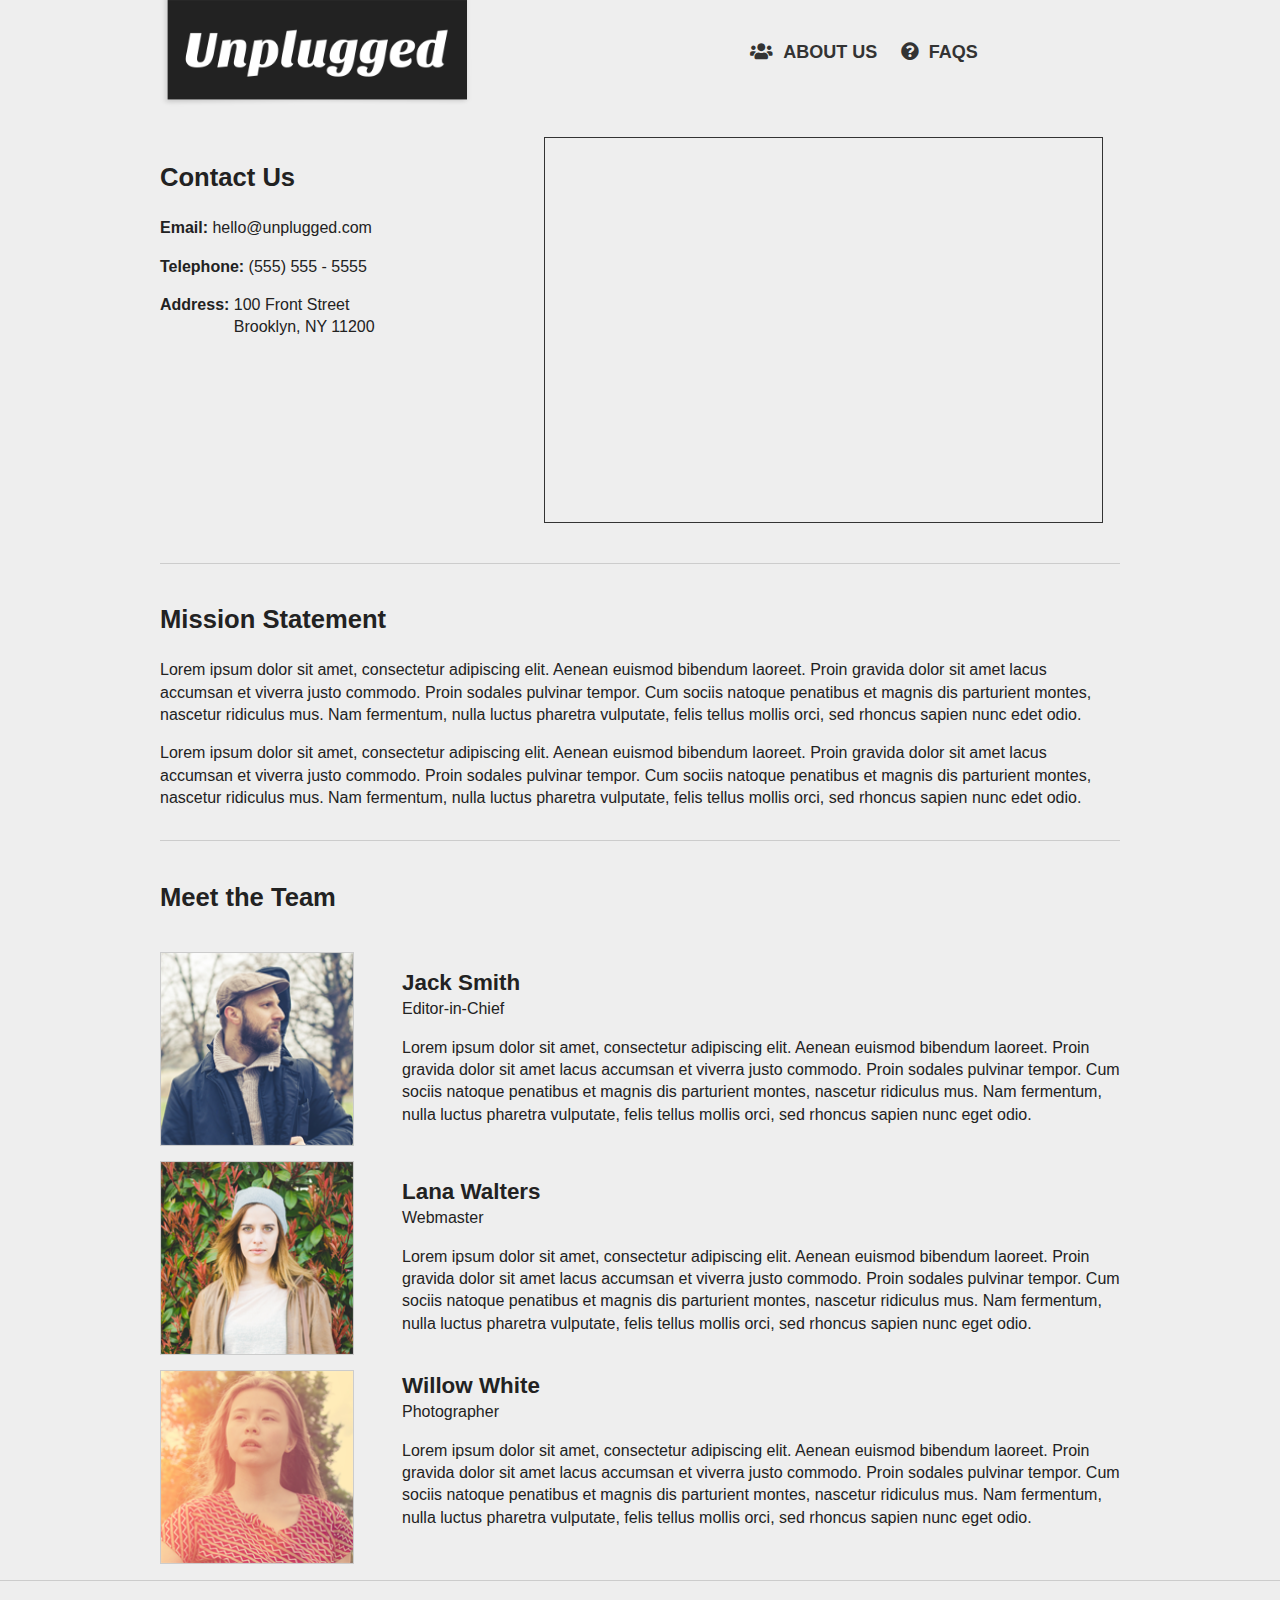
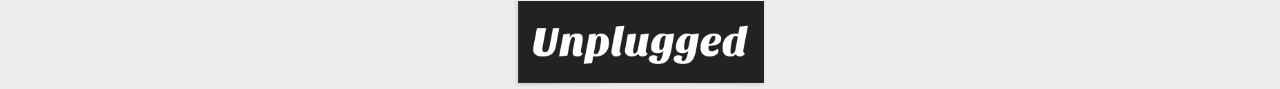
==== about/index.html @ 2a395b6d "first commit" ====
<!doctype html>
<html class="no-js" lang="">

<head>
  <meta charset="utf-8">
  <meta http-equiv="x-ua-compatible" content="ie=edge">
  <title></title>
  <meta name="description" content="">
  <meta name="viewport" content="width=device-width, initial-scale=1, shrink-to-fit=no">

  <link rel="manifest" href="../site.webmanifest">
  <link rel="apple-touch-icon" href="../icon.png">
  <!-- Place favicon.ico in the root directory -->
  <link rel="stylesheet" href="../css/all.css">

  <link rel="stylesheet" href="../css/normalize.css">
  <link rel="stylesheet" href="../css/main.css">
</head>

<body>
  <!--[if lte IE 9]>
    <p class="browserupgrade">You are using an <strong>outdated</strong> browser. Please <a href="https://browsehappy.com/">upgrade your browser</a> to improve your experience and security.</p>
  <![endif]-->

  <!-- Add your site or application content here -->
  <header class="main-header">

     <div class="header-wrapper">

       <figure class="logo">
         <a href="#"><img src="../img/logo.png" alt="unplugged logo"></a>
       </figure>

       <nav>
         <ul>
           <li><a href="about/index.html"><i class="fas fa-users"></i>About Us</a></li>
           <li><a href="faqs/index.html"><i class="fas fa-question-circle"></i>FAQs</a></li>
         </ul>
       </nav>

     </div>

   </header>
   <main>

     <div class="contact-info">
   <h1>Contact Us</h1>
      <ul>
         <li class="strong">Email:</li>
         <li>hello@unplugged.com</li>
      </ul>
      <ul>
         <li class="strong">Telephone:</li>
         <li>(555) 555 - 5555</li>
       </ul>
       <ul>
         <li class="strong">Address:</li>
         <li>100 Front Street <br> Brooklyn, NY 11200</li>
       </ul>
   </div>
   <div class="map-container">
     <iframe src="https://www.google.com/maps/embed?pb=!1m18!1m12!1m3!1d3024.712019916298!2d-73.99104808494252!3d40.702339646143905!2m3!1f0!2f0!3f0!3m2!1i1024!2i768!4f13.1!3m3!1m2!1s0x89c25a33e27d5035%3A0x155d5b662b4ec4b8!2s100+Front+St%2C+Brooklyn%2C+NY+11201!5e0!3m2!1sen!2sus!4v1539710218916" width="600" height="450" frameborder="0" style="border:0" allowfullscreen></iframe>
</div>
   <div class="mission">
   <h1>Mission Statement</h1>
   <p>Lorem ipsum dolor sit amet, consectetur adipiscing elit. Aenean euismod bibendum laoreet. Proin gravida dolor sit amet lacus accumsan et viverra justo commodo. Proin sodales pulvinar tempor. Cum sociis natoque penatibus et magnis dis parturient montes, nascetur ridiculus mus. Nam fermentum, nulla luctus pharetra vulputate, felis tellus mollis orci, sed rhoncus sapien nunc edet odio.</p>
   <p>Lorem ipsum dolor sit amet, consectetur adipiscing elit. Aenean euismod bibendum laoreet. Proin gravida dolor sit amet lacus accumsan et viverra justo commodo. Proin sodales pulvinar tempor. Cum sociis natoque penatibus et magnis dis parturient montes, nascetur ridiculus mus. Nam fermentum, nulla luctus pharetra vulputate, felis tellus mollis orci, sed rhoncus sapien nunc edet odio.</p>
</div>
<div class="team">
   <h1>Meet the Team</h1>
   <div class="team-member">
       <div class="team-img" id="team-img-jack"></div>
     </div>
       <h2 class="team-name">Jack Smith</h2>
       <p class="team-title">Editor-in-Chief</p>
       <p class="team-description">Lorem ipsum dolor sit amet, consectetur adipiscing elit. Aenean euismod bibendum laoreet. Proin gravida dolor sit amet lacus accumsan et viverra justo commodo. Proin sodales pulvinar tempor. Cum sociis natoque penatibus et magnis dis parturient montes, nascetur ridiculus mus. Nam fermentum, nulla luctus pharetra vulputate, felis tellus mollis orci, sed rhoncus sapien nunc eget odio.</p>
   </div>
   <div class="team-member">
       <div class="team-img" id="team-img-lana"></div>
     </div>
       <h2 class="team-name">Lana Walters</h2>
       <p class="team-title">Webmaster</p>
       <p class="team-description">Lorem ipsum dolor sit amet, consectetur adipiscing elit. Aenean euismod bibendum laoreet. Proin gravida dolor sit amet lacus accumsan et viverra justo commodo. Proin sodales pulvinar tempor. Cum sociis natoque penatibus et magnis dis parturient montes, nascetur ridiculus mus. Nam fermentum, nulla luctus pharetra vulputate, felis tellus mollis orci, sed rhoncus sapien nunc eget odio.</p>
   </div>
   <div class="team-member">
       <div class="team-img" id="team-img-willow"></div>
       <h2 class="team-name">Willow White</h2>
       <p class="team-title">Photographer</p>
       <p class="team-description">Lorem ipsum dolor sit amet, consectetur adipiscing elit. Aenean euismod bibendum laoreet. Proin gravida dolor sit amet lacus accumsan et viverra justo commodo. Proin sodales pulvinar tempor. Cum sociis natoque penatibus et magnis dis parturient montes, nascetur ridiculus mus. Nam fermentum, nulla luctus pharetra vulputate, felis tellus mollis orci, sed rhoncus sapien nunc eget odio.</p>
   </div> <!-- team member -->
</div>
   </main>
   <footer>
     <figure class="footer-logo">
       <img src="../img/logo.png" alt="footer logo unplugged">
     </figure>
   </footer>
  <script src="../js/vendor/modernizr-3.6.0.min.js"></script>
  <script src="https://code.jquery.com/jquery-3.3.1.min.js" integrity="sha256-FgpCb/KJQlLNfOu91ta32o/NMZxltwRo8QtmkMRdAu8=" crossorigin="anonymous"></script>
  <script>window.jQuery || document.write('<script src="../js/vendor/jquery-3.3.1.min.js"><\/script>')</script>
  <script src="../js/plugins.js"></script>
  <script src="../js/main.js"></script>

  <!-- Google Analytics: change UA-XXXXX-Y to be your site's ID. -->
  <script>
    window.ga = function () { ga.q.push(arguments) }; ga.q = []; ga.l = +new Date;
    ga('create', 'UA-XXXXX-Y', 'auto'); ga('send', 'pageview')
  </script>
  <script src="https://www.google-analytics.com/analytics.js" async defer></script>
</body>

</html>
---- css/main.css ----
/*! HTML5 Boilerplate v6.1.0 | MIT License | https://html5boilerplate.com/ */

/*
 * What follows is the result of much research on cross-browser styling.
 * Credit left inline and big thanks to Nicolas Gallagher, Jonathan Neal,
 * Kroc Camen, and the H5BP dev community and team.
 */

/* ==========================================================================
   Base styles: opinionated defaults
   ========================================================================== */

html {
    color: #222;
    font-size: 1em;
    line-height: 1.4;
}

/*
 * Remove text-shadow in selection highlight:
 * https://twitter.com/miketaylr/status/12228805301
 *
 * Vendor-prefixed and regular ::selection selectors cannot be combined:
 * https://stackoverflow.com/a/16982510/7133471
 *
 * Customize the background color to match your design.
 */

::-moz-selection {
    background: #b3d4fc;
    text-shadow: none;
}

::selection {
    background: #b3d4fc;
    text-shadow: none;
}

/*
 * A better looking default horizontal rule
 */

hr {
    display: block;
    height: 1px;
    border: 0;
    border-top: 1px solid #ccc;
    margin: 1em 0;
    padding: 0;
}

/*
 * Remove the gap between audio, canvas, iframes,
 * images, videos and the bottom of their containers:
 * https://github.com/h5bp/html5-boilerplate/issues/440
 */

audio,
canvas,
iframe,
img,
svg,
video {
    vertical-align: middle;
}

/*
 * Remove default fieldset styles.
 */

fieldset {
    border: 0;
    margin: 0;
    padding: 0;
}

/*
 * Allow only vertical resizing of textareas.
 */

textarea {
    resize: vertical;
}

/* ==========================================================================
   Browser Upgrade Prompt
   ========================================================================== */

.browserupgrade {
    margin: 0.2em 0;
    background: #ccc;
    color: #000;
    padding: 0.2em 0;
}

/* ==========================================================================
   Author's custom styles
   ========================================================================== */

body, html {
 font-family: 'Source Sans Pro', sans-serif;
 font-size: 16px;
 color: #222;
 background-color: #eee;
}

a {
 font-weight: 700;
 color: #23a4cc;
 text-decoration: none;
}

p {
 font-size: 1em;
 line-height: 1.4;
}

img {
 width: 100%;
 height: auto;
}

h1, h2, h3, h4 {
 font-weight: 700;
}

h1 {
 font-size:1.4em;
 line-height: 1.6;
}

h2 {
 font-size: 1em;
}

figure {
 margin: 0;
}

.btn {
 background-color: #b21e49;
 border: none;
 color: #fff;
 font-weight: 700;
 text-transform: uppercase;
 line-height: 2.5;
 text-align: center;
 box-shadow: 2px 2px 0px #DADADA;
 height: 2.5em;
 width: 100%;
 display: block;
}

input.btn {
 background-color: #ff1256;
}

.last-item {
   border-bottom: none !important;
}

/* Header =========================== */
.main-header {
 width: 100%;
 margin: 0 auto;
 background-color: #eee;
}

.logo {
 width: 100%;
 margin: 0 auto;
}

.logo img {
   width: 100%;
}

nav {
 width: 100%;
}

nav i {
	padding-right: 10px;
}

nav ul {
  list-style: none;
  padding: 0;
}

nav ul li {
  border-bottom: 1px solid #ccc;
  text-align: center;
  padding: 15px 0;
}

nav ul li a {
  font-size: 1.125em;
  text-transform: uppercase;
  color: #333;
}

/* Main Content =========================== */
main {
 width: 96%;
 padding: 0 2%;
 margin: auto;
 max-width: 960px;
 clear: both;
}

/* Featured News Item =========================== */

.top-story {
 width: 100%;
 border-bottom: 1px solid #ccc;
}

.top-img {
  width: 100%;
  margin: 0;
}

.top-img img {
    width: 100%;
}

/* Side Bar =========================== */

.sidebar {
 width: 100%;
}

.sidebar-newsletter {
  border-bottom: 1px solid #ccc;
  padding: 0 10px 20px 10px;
}

.sidebar-newsletter input {
  width: 100%;
  box-sizing: border-box;
}

.sidebar-newsletter input[type="text"] {
  margin-bottom: 10px;
  padding: 5px 0;
}

.sidebar-about-us,
.sidebar-faqs {
  display: none;
}

.btn i {
  padding-right: 10px;
}
/* Feed Section =========================== */

.feed {
   width: 100%;
}

.feed p {
 display: none;
}

.feed-item {
  clear: both;
  border-bottom: 1px solid #ccc;
  padding-bottom: 60px;
}

.feed-type {
  text-transform: uppercase;
  font-size: 0.8em;
}

.feed-item h2 {
  margin: 0;
}

.feed-item h2 a {
   color: #222;
}

.feed-img {
 width: 45%;
 float: left;
 margin: 0;
 padding-right: 3%;
}

#last-item {
  border-bottom: none;
}
/* ABOUT PAGE ================================ */

.contact-info{
   width: 100%;
   padding-top: 30px;
}

.contact-info ul {
   list-style: none;
   padding: 0;
}

.contact-info ul li {
   display: inline-block;
   vertical-align: top;
}

.map-container {
   position: relative;
   padding-bottom: 75%;
   height: 0;
   overflow: hidden;
}

.map-container iframe {
   position: absolute;
   top: 0;
   left: 0;
   width: 100%;
   height: 100%;
}

.strong {
   font-weight: 700;
}

.mission {
   width: 100%;
}

.team-member {
   padding: 15px 0;
   clear: both;
}

.team-img {
   width: 40%;
   padding-bottom: 40%;
   float: left;
   margin-right: 20px;
   border: 1px solid #ccc;
}

.team-name {
   margin-bottom: 0;
}

.team-title {
   margin-top: 0;
}

.team-description {
   display: none;
}

#team-img-jack {
   background: url('../img/team-jack.png') center no-repeat;
   background-size: cover;
}

#team-img-lana {
   background: url('../img/team-lana.png') center no-repeat;
   background-size: cover;
}

#team-img-willow {
   background: url('../img/team-willow.png') center no-repeat;
   background-size: cover;
}

/* FAQ PAGE ================================ */
.faqs-item {
   border-bottom: 1px solid #cccccc;
}

.faqs-item h3 {
   font-weight: 400;
}

/* Footer =========================== */
footer {
 width: 100%;
 margin: auto;
 border-top: 1px solid #ccc;
 padding-top: 20px;
 margin-top: 20px;
 clear: both;
}

.footer-logo {
 width: 47.5%;
 margin: auto;
}

/* ==========================================================================
   Helper classes
   ========================================================================== */

/*
 * Hide visually and from screen readers
 */

.hidden {
    display: none !important;
}

/*
 * Hide only visually, but have it available for screen readers:
 * https://snook.ca/archives/html_and_css/hiding-content-for-accessibility
 *
 * 1. For long content, line feeds are not interpreted as spaces and small width
 *    causes content to wrap 1 word per line:
 *    https://medium.com/@jessebeach/beware-smushed-off-screen-accessible-text-5952a4c2cbfe
 */

.visuallyhidden {
    border: 0;
    clip: rect(0 0 0 0);
    height: 1px;
    margin: -1px;
    overflow: hidden;
    padding: 0;
    position: absolute;
    width: 1px;
    white-space: nowrap; /* 1 */
}

/*
 * Extends the .visuallyhidden class to allow the element
 * to be focusable when navigated to via the keyboard:
 * https://www.drupal.org/node/897638
 */

.visuallyhidden.focusable:active,
.visuallyhidden.focusable:focus {
    clip: auto;
    height: auto;
    margin: 0;
    overflow: visible;
    position: static;
    width: auto;
    white-space: inherit;
}

/*
 * Hide visually and from screen readers, but maintain layout
 */

.invisible {
    visibility: hidden;
}

/*
 * Clearfix: contain floats
 *
 * For modern browsers
 * 1. The space content is one way to avoid an Opera bug when the
 *    `contenteditable` attribute is included anywhere else in the document.
 *    Otherwise it causes space to appear at the top and bottom of elements
 *    that receive the `clearfix` class.
 * 2. The use of `table` rather than `block` is only necessary if using
 *    `:before` to contain the top-margins of child elements.
 */

.clearfix:before,
.clearfix:after {
    content: " "; /* 1 */
    display: table; /* 2 */
}

.clearfix:after {
    clear: both;
}

/* ==========================================================================
   EXAMPLE Media Queries for Responsive Design.
   These examples override the primary ('mobile first') styles.
   Modify as content requires.
   ========================================================================== */

@media only screen and (min-width:768px) {
  /* Tablet styles here */

  /* Header =========================== */
  .main-header {
    width: 100%;
    margin: 0 auto;
    background-color: #dddddd;
  }

  .main-header .header-wrapper {
    width: 94%;
    max-width: 960px;
    margin: 0 auto;
  }

  .logo {
    width: 40%;
    float: left;
  }

  .logo img {
    max-width: 312px;
  }

  nav {
    width: 50%;
    float: left;
    padding-left: 80px;
  }

  nav ul {
    margin: 0;
    padding: 40px 0;
    text-align: center;
  }

  nav ul li {
    display: inline;
    padding: 0 2%;
    border: none;
    position: relative;
  }

  /* Featured News Item =========================== */
  .top-story {
    width: 100%;
    padding-top: 40px;
    padding-bottom: 40px;
  }

  .top-img {
    width: 57%;
    float: left;
    padding-right: 3%;
  }

  .top-info {
    width: 40%;
    float: left;
  }

  /* Side Bar =========================== */
  .sidebar {
    clear: both;
    width: 37%;
    float: right;
  }

  .sidebar-about-us, .sidebar-faqs {
    display: block;
    border-bottom: 1px solid #ccc;
    padding: 0 10px 20px 10px;
  }

  /* News Feed Section =========================== */
  .feed {
    width: 60%;
    float: left;
    border-right: 1px solid #ccc;
  }

  .feed h2 {
    font-size: 1.125em;
  }

  .feed-img {
    width: 35%;
  }

  .feed-item {
    padding-right: 20px;
    padding-bottom: 30px;
  }

  .feed-info {
    width: 57%;
  }

  /* ABOUT PAGE ================================ */
  .contact-info {
    width: 40%;
    float: left;
  }

  .map-container {
    position: relative;
    padding-bottom: 40%;
    height: 0;
    overflow: hidden;
    width: 58%;
    float: left;
    border: 1px solid #333;
    margin-bottom: 40px;
    margin-top: 30px;
  }

  .map-container iframe {
    position: absolute;
    top:0;
    left: 0;
    width: 100%;
    height: 100%;
  }

  .mission {
    border-top: 1px solid #ccc;
    border-bottom: 1px solid #ccc;
    padding: 15px 0;
    clear: both;
  }

  .team {
    padding-top: 15px;
  }

  .team-member {
    padding: 15px 0;
  }

  .team-img {
    width: 20%;
    padding-bottom: 20%;
    margin-right: 10%;
  }

  /* Footer =========================== */
  .footer-logo {
    width: 30%;
    margin: auto;
  }

}

@media only screen and (min-width:940px) {
  /* Desktop styles here */

  h1 {
    font-size: 1.6em;
    line-height: 1.8;
  }

  h2 {
    font-size: 1.4em;
  }

  .main-header {
    background-color: #dddddd;
  }

  /* Featured News Item =========================== */
  .top-story {
    width: 65%;
    float: left;
    border: none;
    padding-right: 2%;
  }

  .top-img {
    width: 100%;
    padding-bottom: 1em;
  }

.top-img img {
	max-width: 620px;
}

  .top-info {
    width: 100%;
    float: none;
  }

  /* Side Bar =========================== */
  .sidebar {
    clear: none;
    width: 30%;
    float: right;
    border-left: 1px solid #ccc;
  }

  .sidebar-newsletter,
  .sidebar-about-us,
  .sidebar-faqs {
    padding: 0 20px 20px 20px;
  }

  .sidebar-faqs {
    border: none;
  }

  /* News/Reviews Feed Section =========================== */
  .feed {
    width: 100%;
    float: none;
    clear: both;
    padding-top: 20px;
    border-top: 1px solid #ccc;
    border-right: none;
  }

  .feed p {
    display: block;
    margin-top: 0;
  }

  .feed h2 {
    margin: 0;
  }

  .feed-img {
    width: 20%;
  }

  /* ABOUT PAGE ================================ */

  .team-member {
    padding:15px 0;
  }

  .team-img {
    margin-right: 5%;
  }

  .team-name {
    margin-top: 0;
  }

  .team-description {
    display: block;
  }

  /* Footer =========================== */

  .footer-logo {
    width: 20%;
  }

}

@media print,
       (-webkit-min-device-pixel-ratio: 1.25),
       (min-resolution: 1.25dppx),
       (min-resolution: 120dpi) {
    /* Style adjustments for high resolution devices */
}

/* ==========================================================================
   Print styles.
   Inlined to avoid the additional HTTP request:
   https://www.phpied.com/delay-loading-your-print-css/
   ========================================================================== */

@media print {
    *,
    *:before,
    *:after {
        background: transparent !important;
        color: #000 !important; /* Black prints faster */
        -webkit-box-shadow: none !important;
        box-shadow: none !important;
        text-shadow: none !important;
    }

    a,
    a:visited {
        text-decoration: underline;
    }

    a[href]:after {
        content: " (" attr(href) ")";
    }

    abbr[title]:after {
        content: " (" attr(title) ")";
    }

    /*
     * Don't show links that are fragment identifiers,
     * or use the `javascript:` pseudo protocol
     */

    a[href^="#"]:after,
    a[href^="javascript:"]:after {
        content: "";
    }

    pre {
        white-space: pre-wrap !important;
    }
    pre,
    blockquote {
        border: 1px solid #999;
        page-break-inside: avoid;
    }

    /*
     * Printing Tables:
     * http://css-discuss.incutio.com/wiki/Printing_Tables
     */

    thead {
        display: table-header-group;
    }

    tr,
    img {
        page-break-inside: avoid;
    }

    p,
    h2,
    h3 {
        orphans: 3;
        widows: 3;
    }

    h2,
    h3 {
        page-break-after: avoid;
    }
}
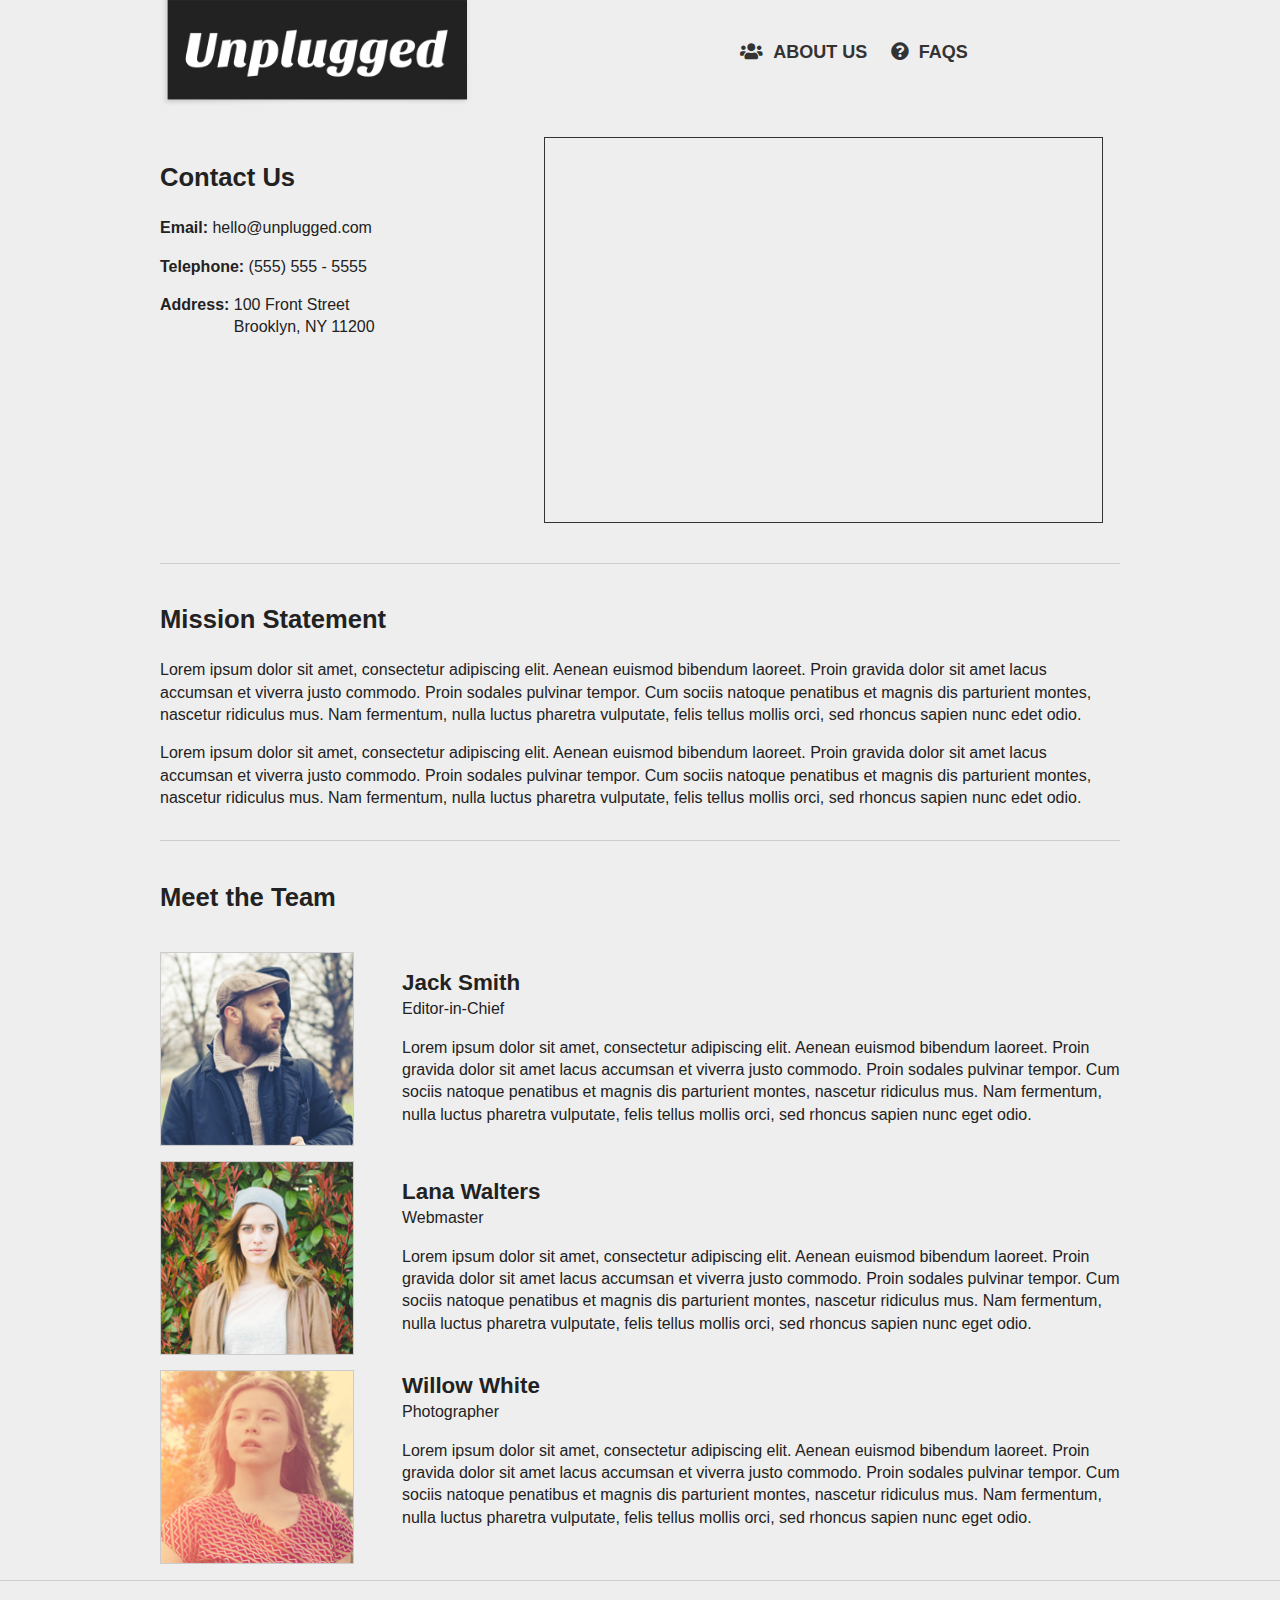
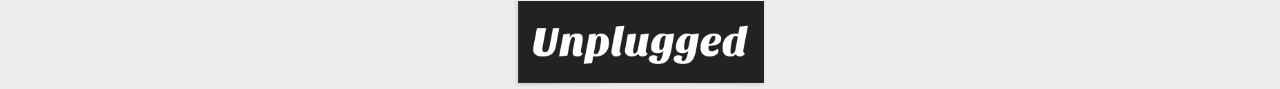
==== commit 1e1f709f: "made fully responsive" ====
--- a/about/index.html
+++ b/about/index.html
@@ -4,13 +4,14 @@
 <head>
   <meta charset="utf-8">
   <meta http-equiv="x-ua-compatible" content="ie=edge">
-  <title></title>
+  <title>Unplugged | About Us</title>
   <meta name="description" content="">
   <meta name="viewport" content="width=device-width, initial-scale=1, shrink-to-fit=no">
 
   <link rel="manifest" href="../site.webmanifest">
   <link rel="apple-touch-icon" href="../icon.png">
   <!-- Place favicon.ico in the root directory -->
+  <link rel="shortcut icon" type="image/png" href="../favicon.ico"/>
   <link rel="stylesheet" href="../css/all.css">
 
   <link rel="stylesheet" href="../css/normalize.css">
@@ -33,8 +34,8 @@
 
        <nav>
          <ul>
-           <li><a href="about/index.html"><i class="fas fa-users"></i>About Us</a></li>
-           <li><a href="faqs/index.html"><i class="fas fa-question-circle"></i>FAQs</a></li>
+           <li><a href="#"><i class="fas fa-users"></i>About Us</a></li>
+           <li><a href="../faqs/index.html"><i class="fas fa-question-circle"></i>FAQs</a></li>
          </ul>
        </nav>
 
--- a/css/main.css
+++ b/css/main.css
@@ -511,7 +511,7 @@
   nav {
     width: 50%;
     float: left;
-    padding-left: 80px;
+    padding-left: 70px;
   }
 
   nav ul {
@@ -575,11 +575,11 @@
 
   .feed-item {
     padding-right: 20px;
-    padding-bottom: 30px;
+    padding-bottom: 60px;
   }
 
   .feed-info {
-    width: 57%;
+    width: 100%;
   }
 
   /* ABOUT PAGE ================================ */
@@ -716,6 +716,7 @@
     width: 20%;
   }
 
+
   /* ABOUT PAGE ================================ */
 
   .team-member {
